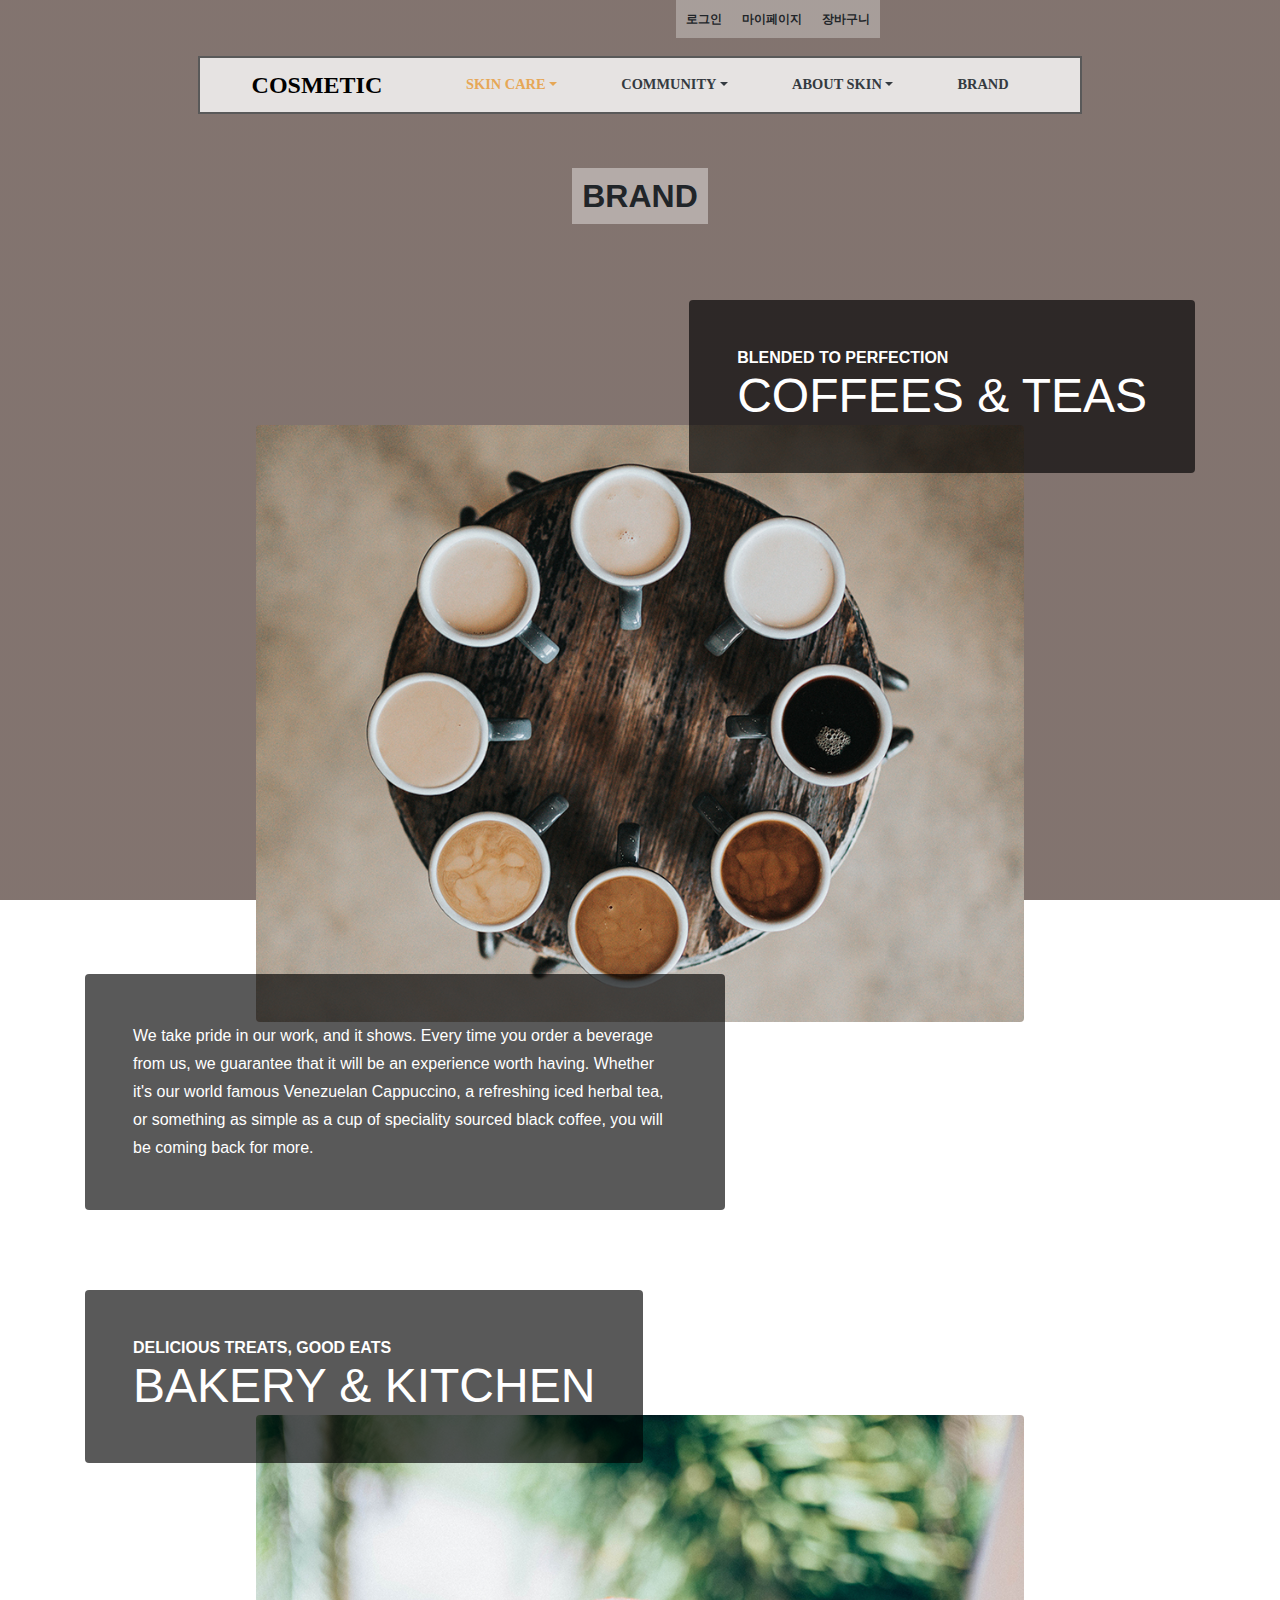
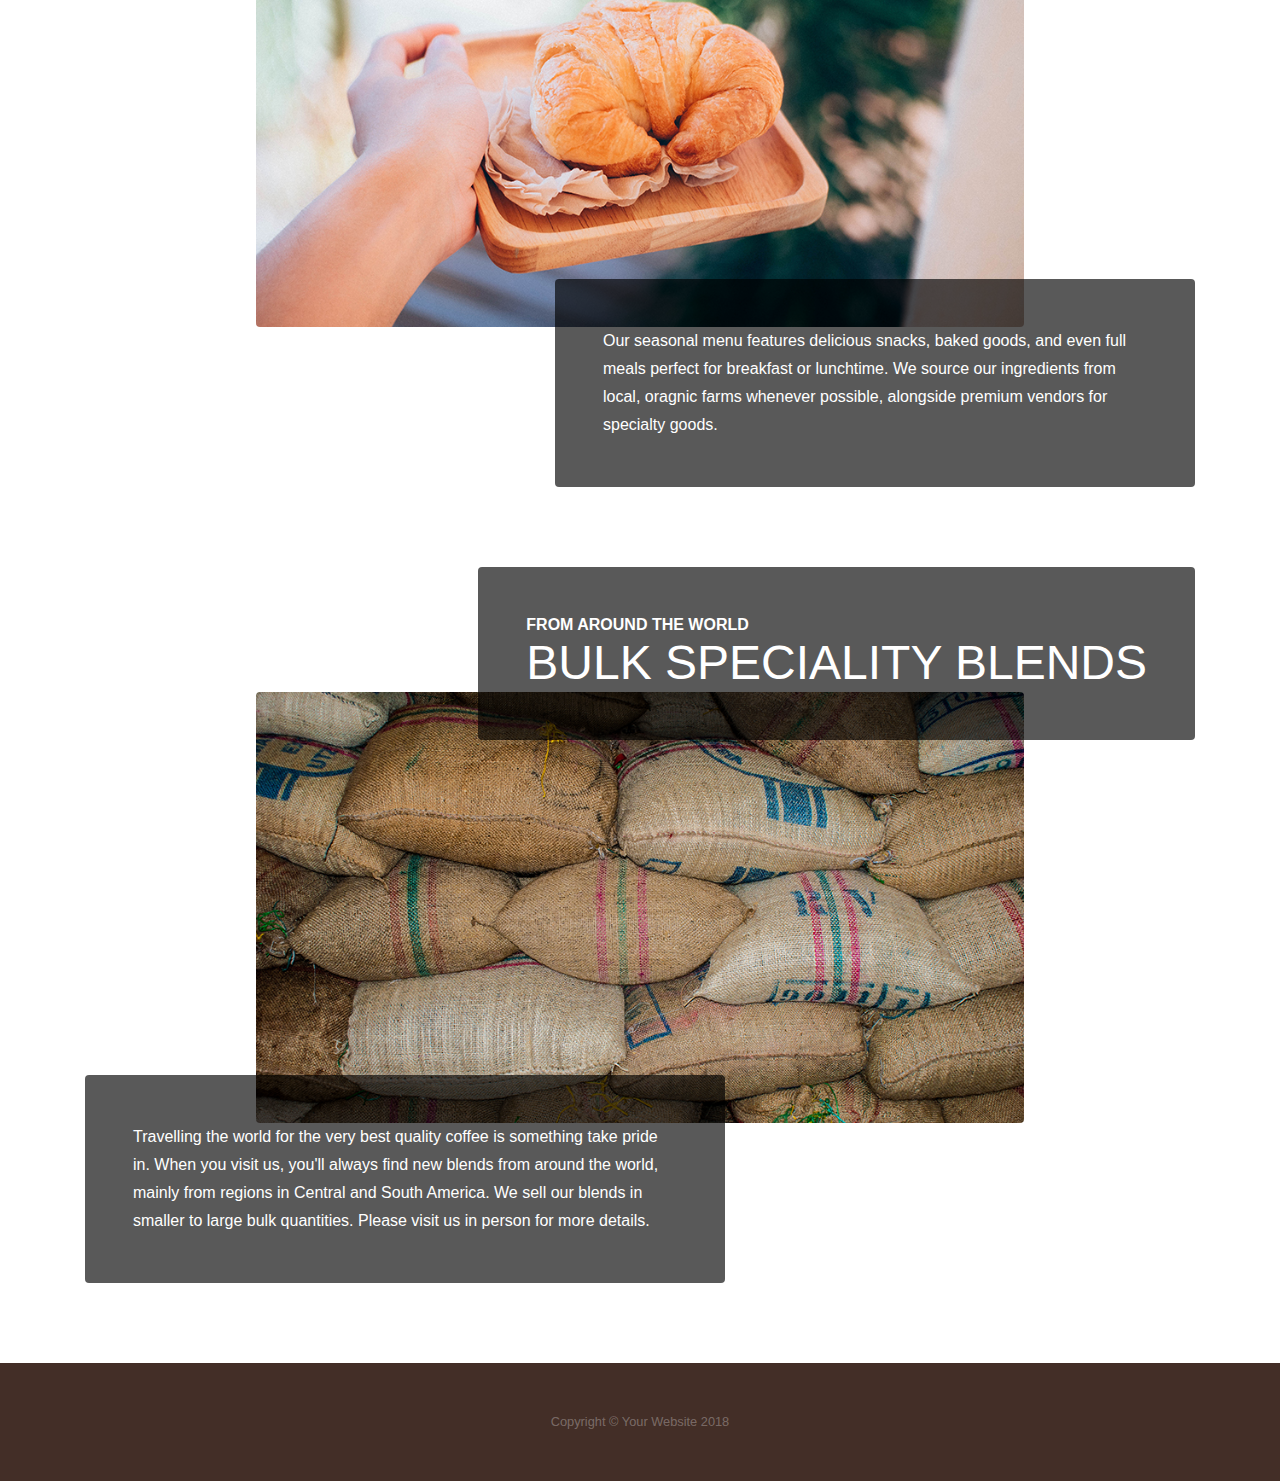
==== brand.html @ 82b9a4ca "4444" ====
<!DOCTYPE html>
<html lang="en">

  <head>

    <meta charset="utf-8">
    <meta name="viewport" content="width=device-width, initial-scale=1, shrink-to-fit=no">

    <title>Theme</title>

    <link href="./css/bootstrap.css" rel="stylesheet">
    <link href="./css/business-casual.css" rel="stylesheet">
    <link rel="stylesheet" href="./css/reset.css">
    <script src="./js/jquery.js"></script>
    <script src="./js/bootstrap.bundle.js"></script>


  </head>

  <body>
  <style>
   .navbar-dark .navbar-toggler-icon {
  background-image: url("data:image/svg+xml;charset=utf8,%3Csvg viewBox='0 0 30 30' xmlns='http://www.w3.org/2000/svg'%3E%3Cpath stroke='rgba(0, 0, 0, 0.5)' stroke-width='2' stroke-linecap='round' stroke-miterlimit='10' d='M4 7h22M4 15h22M4 23h22'/%3E%3C/svg%3E");
}

    .navbar-dark .navbar-toggler {
    color: rgba(0, 0, 0, 0.5);
    border-color: rgba(0, 0, 0, 0.5);
}

    #mainNav .container{width: 70%;border: 2.5px solid #595959;padding: 4px;background: rgba(255,255,255,0.8);}
    #navbarResponsive div a{font-size: 14px;text-align: center;}
    #navbarResponsive div{margin-top: 10px;}


.hbox{position: absolute;top: 0;width: 100%;}
    .hbox ul{float: right;background: rgba(255,255,255,0.3);}
    .hbox ul:after{content: "";display: block;clear: both}
    .hbox li{float: left; padding: 10px;}
    .hbox a{display: block;font-weight: bold;font-size: 12px}

  

    .btn_wrap{width: 100%;margin: 0 auto;text-align: center;margin-top: 50px;margin-bottom: 50px;}
    .btn_wrap span{font-size:32px;background: rgba(255,255,255,0.4);padding: 10px;font-weight: bold;}

  </style>
   
    <div class="hbox">
        <ul>
          <li><a href="#">로그인</a></li>
          <li><a href="#">마이페이지</a></li>
          <li><a href="#">장바구니</a></li>
        </ul>
      </div>
    <div class="header">
     
    </div>
    <!-- Navigation -->
    <nav class="navbar navbar-expand-lg navbar-dark p-2 mt-5" id="mainNav">
      <div class="container">
        <a class="navbar-brand logo text-uppercase text-expanded font-weight-bold ml-5" href="index.html">cosmetic</a>
        <button class="navbar-toggler" type="button" data-toggle="collapse" data-target="#navbarResponsive" aria-controls="navbarResponsive" aria-expanded="false" aria-label="Toggle navigation">
          <span class="navbar-toggler-icon"></span>
        </button>

        <div class="collapse navbar-collapse" id="navbarResponsive">
          <ul class="navbar-nav mx-auto nav">
            <li class="nav-item active px-lg-4 dropdown">
              <a class="nav-link text-expanded dropdown-toggle" data-toggle="dropdown">SKIN CARE</a>
              <div class="dropdown-menu dropdown-menu-right">
                <a href="product.html" class="dropdown-item">피부타입별</a>
                <a href="product.html" class="dropdown-item">상품타입별</a>
              </div>
            
            <li class="nav-item px-lg-4 dropdown">
              <a class="nav-link text-dark dropdown-toggle" data-toggle="dropdown">COMMUNITY</a>
              <div class="dropdown-menu dropdown-menu-right">
                <a href="event.html" class="dropdown-item">이벤트</a>
                <a href="#" class="dropdown-item">후기</a>
                <a href="#" class="dropdown-item">뉴스레터</a>
              </div>
            
            <li class="nav-item px-lg-4 dropdown">
              <a class="nav-link text-dark dropdown-toggle" data-toggle="dropdown">ABOUT SKIN</a>
              <div class="dropdown-menu dropdown-menu-right">
                <a href="#" class="dropdown-item">피부관리</a>
                <a href="#" class="dropdown-item">피부솔루션</a>
                <a href="#" class="dropdown-item">피부예약</a>
              </div>
            </li>
            <li class="nav-item px-lg-4">
              <a class="nav-link text-dark" href="brand.html">BRAND</a>
            </li>
          </ul>
        </div>

      </div>
    </nav>

  <div class="btn_wrap">
    <span>BRAND</span>
  </div>


    <section class="page-section">
      <div class="container">
        <div class="product-item">
          <div class="product-item-title d-flex">
            <div class="bg-faded p-5 d-flex ml-auto rounded">
              <h2 class="section-heading mb-0">
                <span class="section-heading-upper">Blended to Perfection</span>
                <span class="section-heading-lower">Coffees &amp; Teas</span>
              </h2>
            </div>
          </div>
          <img class="product-item-img mx-auto d-flex rounded img-fluid mb-3 mb-lg-0" src="img/products-01.jpg" alt="">
          <div class="product-item-description d-flex mr-auto">
            <div class="bg-faded p-5 rounded">
              <p class="mb-0">We take pride in our work, and it shows. Every time you order a beverage from us, we guarantee that it will be an experience worth having. Whether it's our world famous Venezuelan Cappuccino, a refreshing iced herbal tea, or something as simple as a cup of speciality sourced black coffee, you will be coming back for more.</p>
            </div>
          </div>
        </div>
      </div>
    </section>

    <section class="page-section">
      <div class="container">
        <div class="product-item">
          <div class="product-item-title d-flex">
            <div class="bg-faded p-5 d-flex mr-auto rounded">
              <h2 class="section-heading mb-0">
                <span class="section-heading-upper">Delicious Treats, Good Eats</span>
                <span class="section-heading-lower">Bakery &amp; Kitchen</span>
              </h2>
            </div>
          </div>
          <img class="product-item-img mx-auto d-flex rounded img-fluid mb-3 mb-lg-0" src="img/products-02.jpg" alt="">
          <div class="product-item-description d-flex ml-auto">
            <div class="bg-faded p-5 rounded">
              <p class="mb-0">Our seasonal menu features delicious snacks, baked goods, and even full meals perfect for breakfast or lunchtime. We source our ingredients from local, oragnic farms whenever possible, alongside premium vendors for specialty goods.</p>
            </div>
          </div>
        </div>
      </div>
    </section>

    <section class="page-section">
      <div class="container">
        <div class="product-item">
          <div class="product-item-title d-flex">
            <div class="bg-faded p-5 d-flex ml-auto rounded">
              <h2 class="section-heading mb-0">
                <span class="section-heading-upper">From Around the World</span>
                <span class="section-heading-lower">Bulk Speciality Blends</span>
              </h2>
            </div>
          </div>
          <img class="product-item-img mx-auto d-flex rounded img-fluid mb-3 mb-lg-0" src="img/products-03.jpg" alt="">
          <div class="product-item-description d-flex mr-auto">
            <div class="bg-faded p-5 rounded">
              <p class="mb-0">Travelling the world for the very best quality coffee is something take pride in. When you visit us, you'll always find new blends from around the world, mainly from regions in Central and South America. We sell our blends in smaller to large bulk quantities. Please visit us in person for more details.</p>
            </div>
          </div>
        </div>
      </div>
    </section>  

    
    <footer class="footer text-faded text-center py-5">
      <div class="container">
        <p class="m-0 small">Copyright &copy; Your Website 2018</p>
      </div>
    </footer>




  </body>

</html>
---- css/business-casual.css ----
/*!
 * Start Bootstrap - Business Casual v5.0.0 (https://startbootstrap.com/template-overviews/business-casual)
 * Copyright 2013-2018 Start Bootstrap
 * Licensed under MIT (https://github.com/BlackrockDigital/startbootstrap-business-casual/blob/master/LICENSE)
 */

body {
   background: -webkit-gradient(linear, left top, left bottom, from(rgba(255, 255, 255, 0.65))), url("../img/bgbg.jpg");
  background: linear-gradient(rgba(47, 23, 15, 0.6)), url("../img/bgbg.jpg");
  background-attachment: fixed;
  background-position: center;
  background-size: cover;
}



p {
  line-height: 1.75;
}

.text-faded {
  color: rgba(255, 255, 255, 0.3);
}

.site-heading {
  margin-top: 5rem;
  margin-bottom: 5rem;
  text-transform: uppercase;
  line-height: 1;
  
}

.site-heading .site-heading-upper {
  display: block;
  font-size: 2rem;
  font-weight: 800;
}

.site-heading .site-heading-lower {
  font-size: 5rem;
  font-weight: 100;
  line-height: 4rem;
}

.page-section {
  margin-top: 5rem;
  margin-bottom: 5rem;
}

.section-heading {
  text-transform: uppercase;
}

.section-heading .section-heading-upper {
  display: block;
  font-size: 1rem;
  font-weight: 800;
}

.section-heading .section-heading-lower {
  display: block;
  font-size: 3rem;
  font-weight: 100;
}

.bg-faded {
  background-color: rgba(0, 0, 0, 0.65);color: white
}

#mainNav {
  background-color: _rgba(47, 23, 15, 0.9);
  font-family: 'Raleway';
}

#mainNav .navbar-brand {
  color: #000;font-size: 24px
}

#mainNav .navbar-nav .nav-item .nav-link {
  color: rgba(255, 255, 255, 0.7);
  font-weight: 800;
}

#mainNav .navbar-nav .nav-item.active .nav-link {
  color: #e6a756;
}

@media (min-width: 992px) {
  #mainNav .navbar-nav .nav-item .nav-link {
    font-size: 0.9rem;
  }
  #mainNav .navbar-nav .nav-item .nav-link:hover {
    color: rgba(255, 255, 255, 0.4);
  }
  #mainNav .navbar-nav .nav-item.active .nav-link:hover {
    color: #e6a756;
  }
}

.btn-xl {
  font-weight: 700;
  font-size: 0.8rem;
  padding-top: 1.5rem;
  padding-bottom: 1.5rem;
  padding-left: 2rem;
  padding-right: 2rem;
}

.intro {
  position: relative;
}

@media (min-width: 992px) {
  .intro .intro-img {
    width: 75%;
    float: right;
  }
  .intro .intro-text {
    left: 0;
    width: 60%;
    margin-top: 3rem;
    position: absolute;
  }
  .intro .intro-text .intro-button {
    width: 100%;
    left: 0;
    position: absolute;
    bottom: -2rem;
  }
}

@media(min-width:1300px){
  #navbarResponsive{position: relative;}
  .nav{position: absolute;right: 0;}
}

@media (min-width: 1200px) {
  .intro .intro-text {
    width: 45%;
  }
 
}

.cta {
  padding-top: 5rem;
  padding-bottom: 5rem;
  background-color: rgba(0, 0, 0, 0.8);
}

.cta .cta-inner {
  position: relative;
  padding: 3rem;
  margin: 0.5rem;
  background-color: rgba(255, 255, 255, 0.85);
}

.cta .cta-inner:before {
  border-radius: 0.5rem;
  content: '';
  position: absolute;
  top: -0.5rem;
  bottom: -0.5rem;
  left: -0.5rem;
  right: -0.5rem;
  border: 0.25rem solid rgba(255, 255, 255, 0.85);
}

@media (min-width: 992px) {
  .about-heading .about-heading-img {
    position: relative;
    z-index: 0;
  }
  .about-heading .about-heading-content {
    margin-top: -5rem;
    position: relative;
    z-index: 1;
  }
  .hbox{right: 400px;}
}

@media (min-width: 992px) {
  .product-item .product-item-title {
    position: relative;
    z-index: 1;
    margin-bottom: -3rem;
  }
  .product-item .product-item-img {
    position: relative;
    z-index: 0;
    max-width: 60vw;
  }
  .product-item .product-item-description {
    position: relative;
    z-index: 1;
    margin-top: -3rem;
    max-width: 50vw;
  }
}

.list-hours {
  font-size: 0.9rem;
}

.list-hours .list-hours-item {
  border-bottom: 1px solid rgba(230, 167, 86, 0.5);
  padding-bottom: .25rem;
  margin-bottom: 1rem;
  font-style: italic;
}

.list-hours .list-hours-item.today {
  font-weight: bold;
  color: #e6a756;
}

@media (min-width: 992px) {
  .list-hours {
    width: 50%;
    font-size: 1.1rem;
  }
}

.address strong {
  font-size: 1.2rem;
}

.footer {
  background-color: rgba(47, 23, 15, 0.9);
}

.text-primary {
  color: #e6a756 !important;
}

.bg-primary {
  background-color: #e6a756 !important;
}

.btn {
  -webkit-box-shadow: 0px 3px 3px 0px rgba(33, 37, 41, 0.1);
  box-shadow: 0px 3px 3px 0px rgba(33, 37, 41, 0.1);
}

.btn-primary {
  background-color: #e6a756;
  border-color: #e6a756;
}

.btn-primary:hover, .btn-primary:focus, .btn-primary:active {
  background-color: #df902a;
  border-color: #df902a;
}

.font-weight-light {
  font-weight: 100 !important;
}
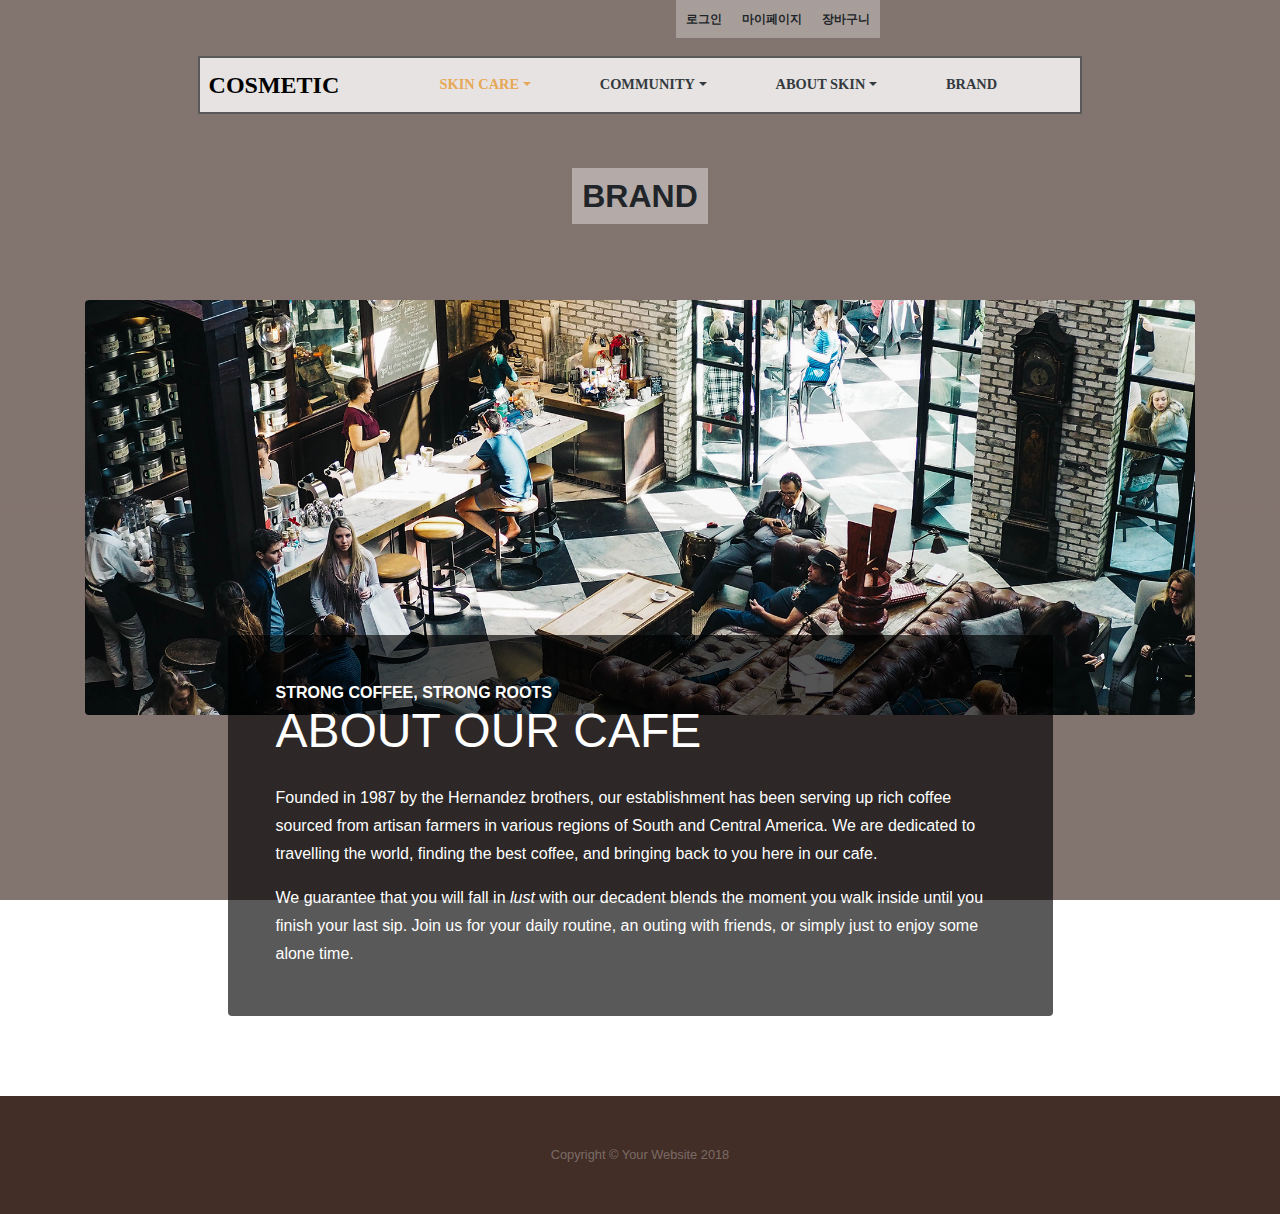
==== commit 09b572cc: "3333" ====
--- a/brand.html
+++ b/brand.html
@@ -59,7 +59,7 @@
     <!-- Navigation -->
     <nav class="navbar navbar-expand-lg navbar-dark p-2 mt-5" id="mainNav">
       <div class="container">
-        <a class="navbar-brand logo text-uppercase text-expanded font-weight-bold ml-5" href="index.html">cosmetic</a>
+        <a class="navbar-brand logo text-uppercase text-expanded font-weight-bold" href="index.html">cosmetic</a>
         <button class="navbar-toggler" type="button" data-toggle="collapse" data-target="#navbarResponsive" aria-controls="navbarResponsive" aria-expanded="false" aria-label="Toggle navigation">
           <span class="navbar-toggler-icon"></span>
         </button>
@@ -84,7 +84,7 @@
             <li class="nav-item px-lg-4 dropdown">
               <a class="nav-link text-dark dropdown-toggle" data-toggle="dropdown">ABOUT SKIN</a>
               <div class="dropdown-menu dropdown-menu-right">
-                <a href="#" class="dropdown-item">피부관리</a>
+                <a href="skin.html" class="dropdown-item">피부관리</a>
                 <a href="#" class="dropdown-item">피부솔루션</a>
                 <a href="#" class="dropdown-item">피부예약</a>
               </div>
@@ -103,68 +103,25 @@
   </div>
 
 
-    <section class="page-section">
+   <section class="page-section about-heading">
       <div class="container">
-        <div class="product-item">
-          <div class="product-item-title d-flex">
-            <div class="bg-faded p-5 d-flex ml-auto rounded">
-              <h2 class="section-heading mb-0">
-                <span class="section-heading-upper">Blended to Perfection</span>
-                <span class="section-heading-lower">Coffees &amp; Teas</span>
-              </h2>
-            </div>
-          </div>
-          <img class="product-item-img mx-auto d-flex rounded img-fluid mb-3 mb-lg-0" src="img/products-01.jpg" alt="">
-          <div class="product-item-description d-flex mr-auto">
-            <div class="bg-faded p-5 rounded">
-              <p class="mb-0">We take pride in our work, and it shows. Every time you order a beverage from us, we guarantee that it will be an experience worth having. Whether it's our world famous Venezuelan Cappuccino, a refreshing iced herbal tea, or something as simple as a cup of speciality sourced black coffee, you will be coming back for more.</p>
+        <img class="img-fluid rounded about-heading-img mb-3 mb-lg-0" src="img/about.jpg" alt="">
+        <div class="about-heading-content">
+          <div class="row">
+            <div class="col-xl-9 col-lg-10 mx-auto">
+              <div class="bg-faded rounded p-5">
+                <h2 class="section-heading mb-4">
+                  <span class="section-heading-upper">Strong Coffee, Strong Roots</span>
+                  <span class="section-heading-lower">About Our Cafe</span>
+                </h2>
+                <p>Founded in 1987 by the Hernandez brothers, our establishment has been serving up rich coffee sourced from artisan farmers in various regions of South and Central America. We are dedicated to travelling the world, finding the best coffee, and bringing back to you here in our cafe.</p>
+                <p class="mb-0">We guarantee that you will fall in <em>lust</em> with our decadent blends the moment you walk inside until you finish your last sip. Join us for your daily routine, an outing with friends, or simply just to enjoy some alone time.</p>
+              </div>
             </div>
           </div>
         </div>
       </div>
     </section>
-
-    <section class="page-section">
-      <div class="container">
-        <div class="product-item">
-          <div class="product-item-title d-flex">
-            <div class="bg-faded p-5 d-flex mr-auto rounded">
-              <h2 class="section-heading mb-0">
-                <span class="section-heading-upper">Delicious Treats, Good Eats</span>
-                <span class="section-heading-lower">Bakery &amp; Kitchen</span>
-              </h2>
-            </div>
-          </div>
-          <img class="product-item-img mx-auto d-flex rounded img-fluid mb-3 mb-lg-0" src="img/products-02.jpg" alt="">
-          <div class="product-item-description d-flex ml-auto">
-            <div class="bg-faded p-5 rounded">
-              <p class="mb-0">Our seasonal menu features delicious snacks, baked goods, and even full meals perfect for breakfast or lunchtime. We source our ingredients from local, oragnic farms whenever possible, alongside premium vendors for specialty goods.</p>
-            </div>
-          </div>
-        </div>
-      </div>
-    </section>
-
-    <section class="page-section">
-      <div class="container">
-        <div class="product-item">
-          <div class="product-item-title d-flex">
-            <div class="bg-faded p-5 d-flex ml-auto rounded">
-              <h2 class="section-heading mb-0">
-                <span class="section-heading-upper">From Around the World</span>
-                <span class="section-heading-lower">Bulk Speciality Blends</span>
-              </h2>
-            </div>
-          </div>
-          <img class="product-item-img mx-auto d-flex rounded img-fluid mb-3 mb-lg-0" src="img/products-03.jpg" alt="">
-          <div class="product-item-description d-flex mr-auto">
-            <div class="bg-faded p-5 rounded">
-              <p class="mb-0">Travelling the world for the very best quality coffee is something take pride in. When you visit us, you'll always find new blends from around the world, mainly from regions in Central and South America. We sell our blends in smaller to large bulk quantities. Please visit us in person for more details.</p>
-            </div>
-          </div>
-        </div>
-      </div>
-    </section>  
 
     
     <footer class="footer text-faded text-center py-5">
--- a/css/business-casual.css
+++ b/css/business-casual.css
@@ -138,6 +138,7 @@
   .intro .intro-text {
     width: 45%;
   }
+  #mainNav div a{margin-left: 5px;}
  
 }
 
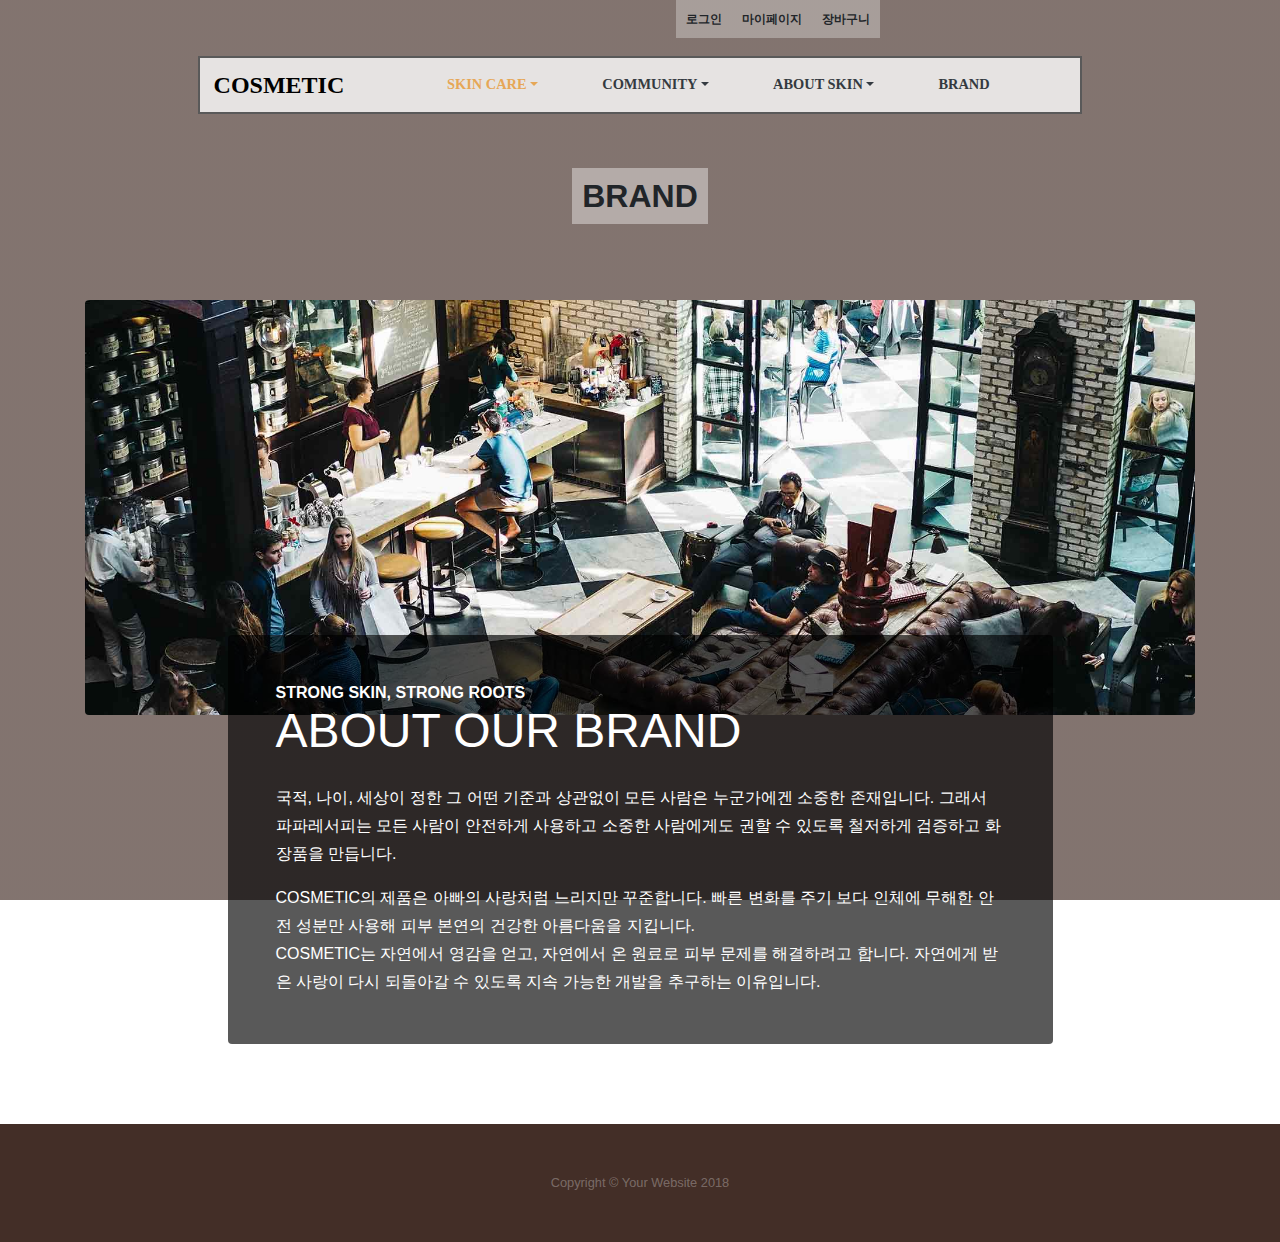
==== commit e52f6baa: "1211" ====
--- a/brand.html
+++ b/brand.html
@@ -59,7 +59,7 @@
     <!-- Navigation -->
     <nav class="navbar navbar-expand-lg navbar-dark p-2 mt-5" id="mainNav">
       <div class="container">
-        <a class="navbar-brand logo text-uppercase text-expanded font-weight-bold" href="index.html">cosmetic</a>
+        <a class="navbar-brand logo text-uppercase text-expanded font-weight-bold" href="index.html" style="margin-left: 10px">cosmetic</a>
         <button class="navbar-toggler" type="button" data-toggle="collapse" data-target="#navbarResponsive" aria-controls="navbarResponsive" aria-expanded="false" aria-label="Toggle navigation">
           <span class="navbar-toggler-icon"></span>
         </button>
@@ -111,11 +111,12 @@
             <div class="col-xl-9 col-lg-10 mx-auto">
               <div class="bg-faded rounded p-5">
                 <h2 class="section-heading mb-4">
-                  <span class="section-heading-upper">Strong Coffee, Strong Roots</span>
-                  <span class="section-heading-lower">About Our Cafe</span>
+                  <span class="section-heading-upper">Strong Skin, Strong Roots</span>
+                  <span class="section-heading-lower">About Our Brand</span>
                 </h2>
-                <p>Founded in 1987 by the Hernandez brothers, our establishment has been serving up rich coffee sourced from artisan farmers in various regions of South and Central America. We are dedicated to travelling the world, finding the best coffee, and bringing back to you here in our cafe.</p>
-                <p class="mb-0">We guarantee that you will fall in <em>lust</em> with our decadent blends the moment you walk inside until you finish your last sip. Join us for your daily routine, an outing with friends, or simply just to enjoy some alone time.</p>
+                <p>국적, 나이, 세상이 정한 그 어떤 기준과 상관없이 모든 사람은 누군가에겐 소중한 존재입니다. 그래서 파파레서피는 모든 사람이 안전하게 사용하고 소중한 사람에게도 권할 수 있도록 철저하게 검증하고 화장품을 만듭니다.</p>
+                <p class="mb-0">COSMETIC의 제품은 아빠의 사랑처럼 느리지만 꾸준합니다. 빠른 변화를 주기 보다 인체에 무해한 안전 성분만 사용해 피부 본연의 건강한 아름다움을 지킵니다.</p>
+                <p class="mb-0">COSMETIC는 자연에서 영감을 얻고, 자연에서 온 원료로 피부 문제를 해결하려고 합니다. 자연에게 받은 사랑이 다시 되돌아갈 수 있도록 지속 가능한 개발을 추구하는 이유입니다.</p>
               </div>
             </div>
           </div>
--- a/css/business-casual.css
+++ b/css/business-casual.css
@@ -87,7 +87,7 @@
 
 @media (min-width: 992px) {
   #mainNav .navbar-nav .nav-item .nav-link {
-    font-size: 0.9rem;
+    font-size: 0.9rem;cursor: pointer;
   }
   #mainNav .navbar-nav .nav-item .nav-link:hover {
     color: rgba(255, 255, 255, 0.4);
@@ -138,7 +138,7 @@
   .intro .intro-text {
     width: 45%;
   }
-  #mainNav div a{margin-left: 5px;}
+  /*#mainNav div a{margin-left: 5px;}*/
  
 }
 
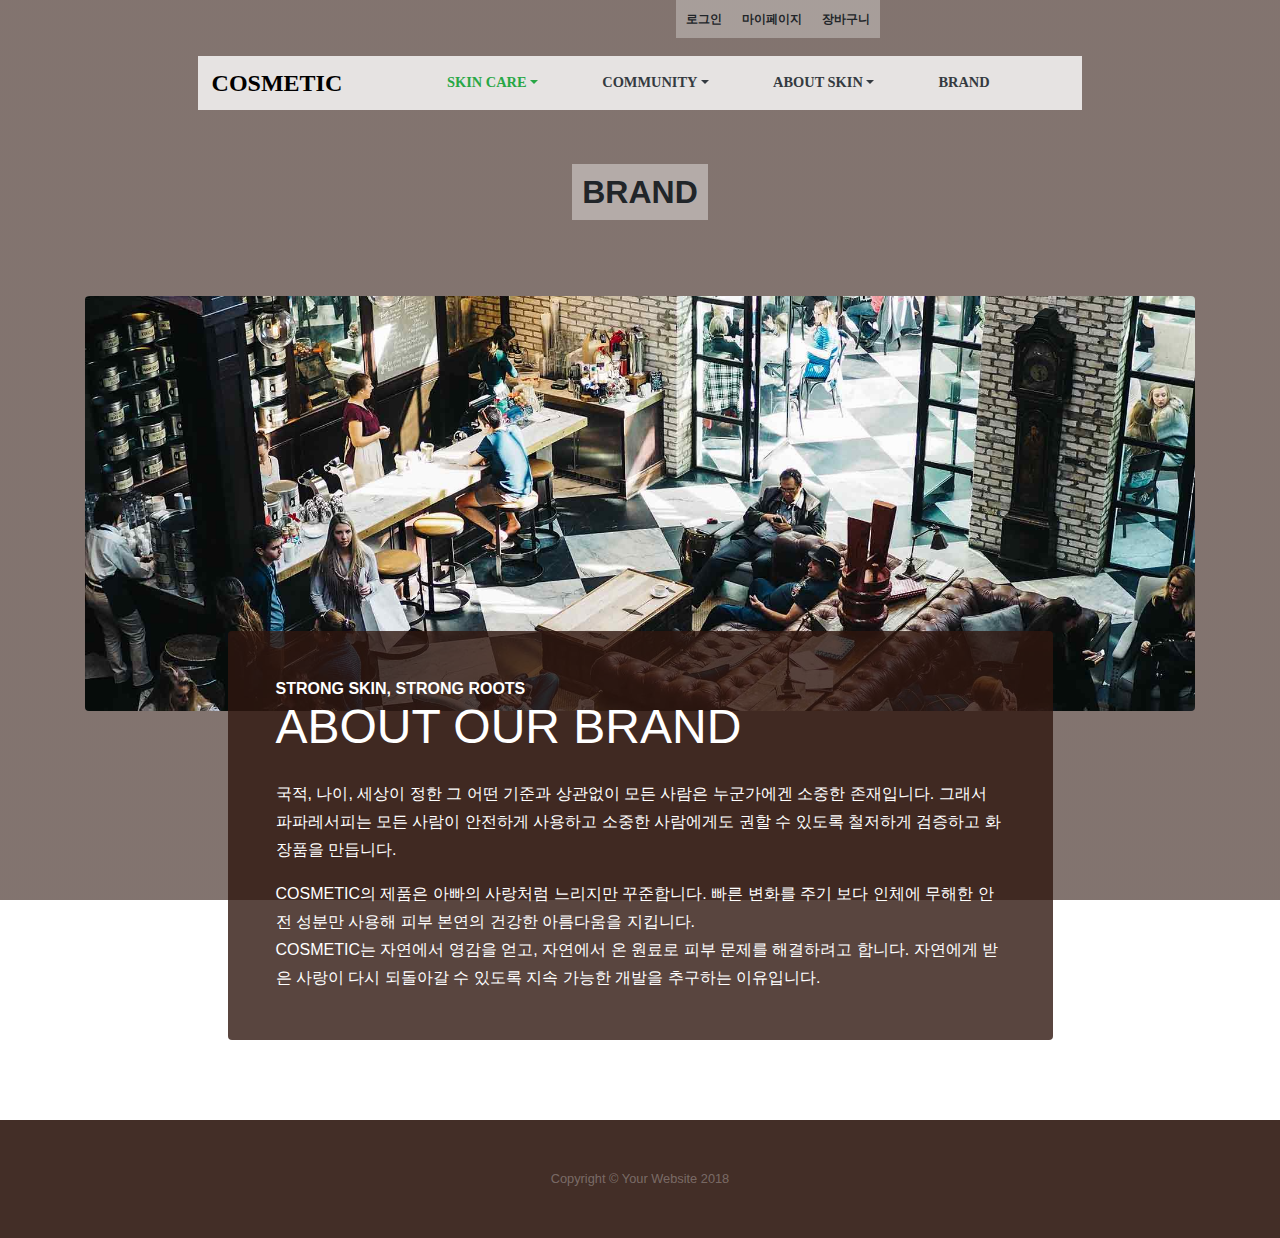
==== commit f59e52b7: "border" ====
--- a/brand.html
+++ b/brand.html
@@ -28,7 +28,7 @@
     border-color: rgba(0, 0, 0, 0.5);
 }
 
-    #mainNav .container{width: 70%;border: 2.5px solid #595959;padding: 4px;background: rgba(255,255,255,0.8);}
+    #mainNav .container{width: 70%;padding: 4px;background: rgba(255,255,255,0.8);}
     #navbarResponsive div a{font-size: 14px;text-align: center;}
     #navbarResponsive div{margin-top: 10px;}
 
--- a/css/business-casual.css
+++ b/css/business-casual.css
@@ -64,7 +64,7 @@
 }
 
 .bg-faded {
-  background-color: rgba(0, 0, 0, 0.65);color: white
+  background-color: rgba(47, 23, 15, 0.8);color: white
 }
 
 #mainNav {
@@ -82,7 +82,7 @@
 }
 
 #mainNav .navbar-nav .nav-item.active .nav-link {
-  color: #e6a756;
+  color: #28A745;
 }
 
 @media (min-width: 992px) {
@@ -93,7 +93,7 @@
     color: rgba(255, 255, 255, 0.4);
   }
   #mainNav .navbar-nav .nav-item.active .nav-link:hover {
-    color: #e6a756;
+    color: #138535;
   }
 }
 
@@ -145,7 +145,7 @@
 .cta {
   padding-top: 5rem;
   padding-bottom: 5rem;
-  background-color: rgba(0, 0, 0, 0.8);
+  background-color: rgba(47, 23, 15, 0.8);
 }
 
 .cta .cta-inner {
@@ -243,13 +243,13 @@
 }
 
 .btn-primary {
-  background-color: #e6a756;
-  border-color: #e6a756;
+  background-color:#28a745;
+  border-color: #28a745;
 }
 
 .btn-primary:hover, .btn-primary:focus, .btn-primary:active {
-  background-color: #df902a;
-  border-color: #df902a;
+  background-color: #28a745;
+  border-color: #28a745;
 }
 
 .font-weight-light {
